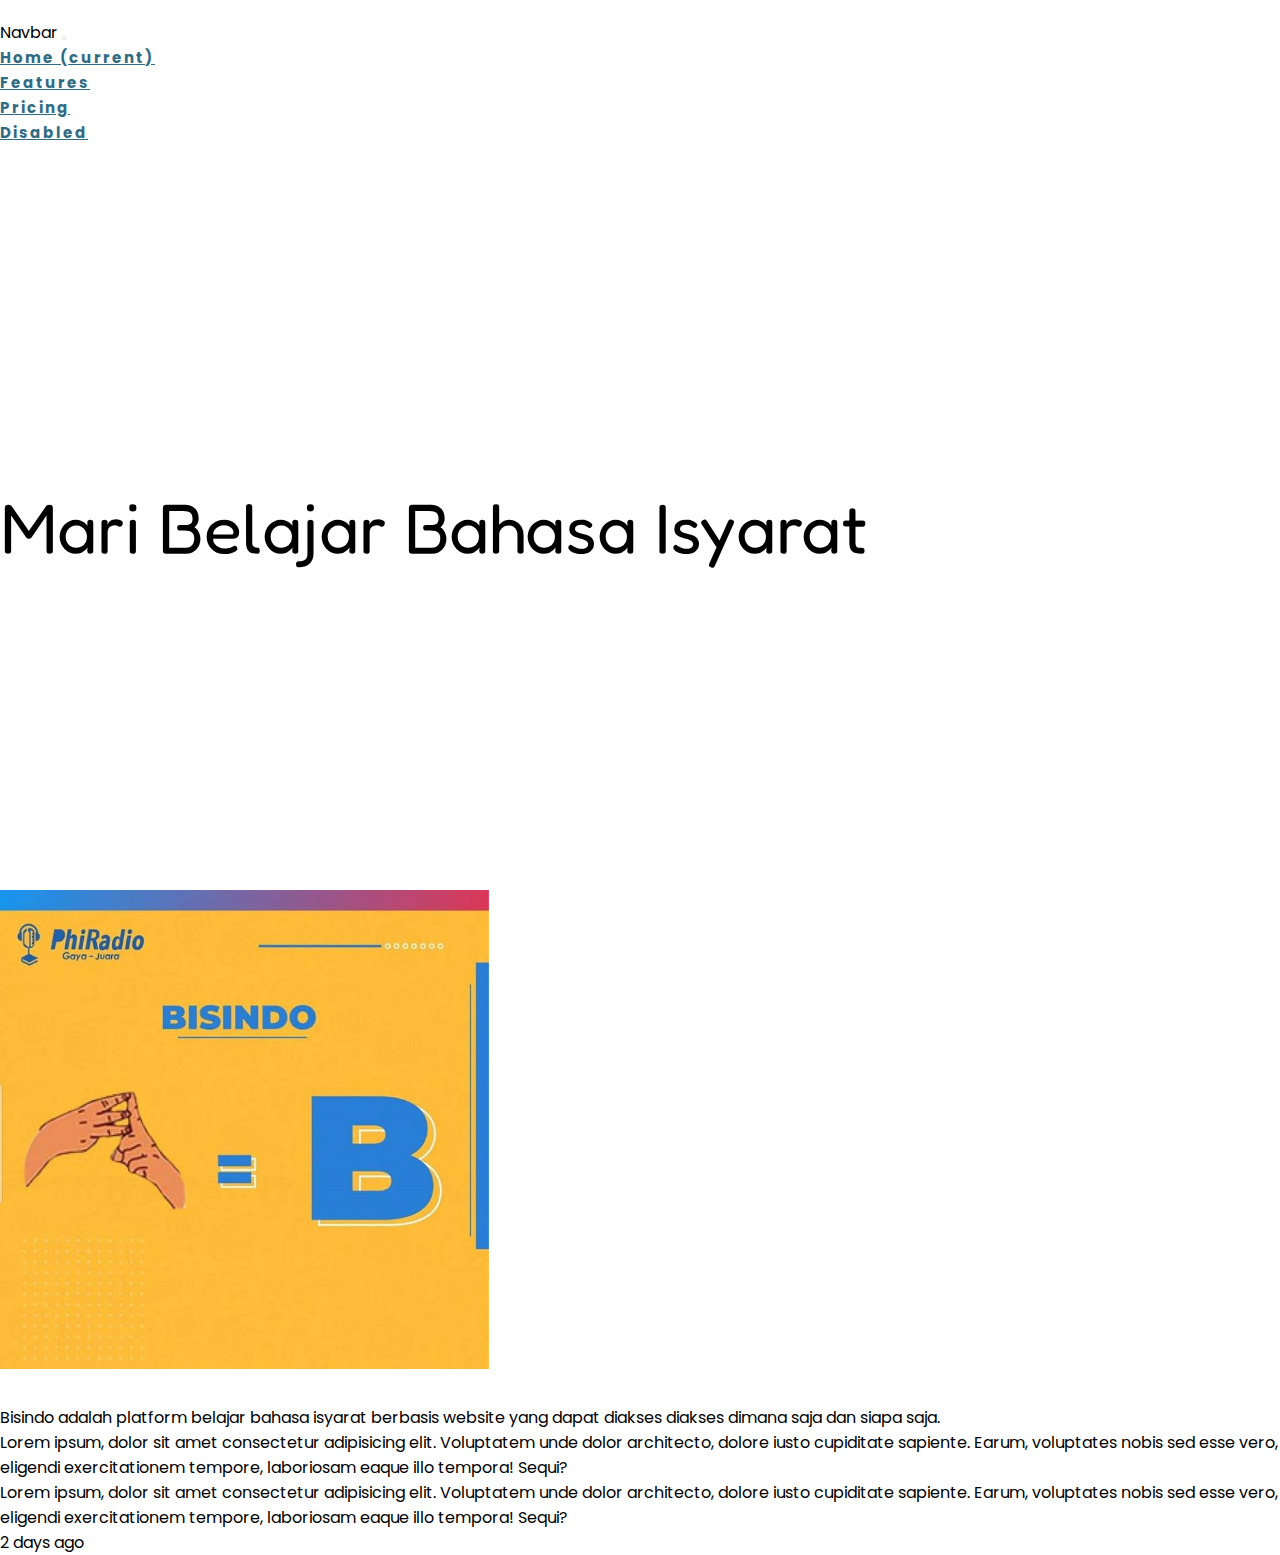
==== index.html @ 9f0bd3d5 "push" ====
<!doctype html>
<html lang="en">
  <head>
    <!-- Required meta tags  -->
    <meta charset="utf-8">
    <meta name="viewport" content="width=device-width, initial-scale=1, shrink-to-fit=no">
    <!-- Bootstrap CSS -->
    <link rel="stylesheet" href="https://cdn.jsdelivr.net/npm/bootstrap@4.6.0/dist/css/bootstrap.min.css" integrity="sha384-B0vP5xmATw1+K9KRQjQERJvTumQW0nPEzvF6L/Z6nronJ3oUOFUFpCjEUQouq2+l" crossorigin="anonymous">
    <link rel="stylesheet" href="css/style.css">

    <title>Hello, world!</title>
  </head>
  <body>
    <!-- navbar -->
    <!-- <nav class="navbar">
    <div class="container">
        <span class="navbar-brand mb-0 h1">Navbar</span>
        <ul class="nav justify-content-end">
            <li class="nav-item active" active>
                <a class="nav-link" href="#">Beranda</a>
            </li>
            <li class="nav-item">
                <a class="nav-link" href="#">Bisindo</a>
            </li>
            <li class="nav-item">
                <a class="nav-link" href="#">Bisi</a>
            </li>
            <li class="nav-item">
                <a class="nav-link" href="#">Game</a>
            </li>
        </ul>
        
        
    </div>
    </nav> -->
    
    <nav class="navbar navbar-expand-lg navbar-light shadow-sm">
    <div class="container">
        <span class="navbar-brand mb-0 h1">Navbar</span>
        <button class="navbar-toggler " type="button" data-toggle="collapse" data-target="#navbarNav" aria-controls="navbarNav" aria-expanded="false" aria-label="Toggle navigation">
            <span class="navbar-toggler-icon justify-content-end"></span>
        </button>
        <div class="collapse navbar-collapse justify-content-end" id="navbarNav">
            <ul class="navbar-nav ">
                <li class="nav-item active">
                    <a class="nav-link" href="#">Home <span class="sr-only">(current)</span></a>
                </li>
                <li class="nav-item">
                    <a class="nav-link" href="#about">Features</a>
                </li>
                <li class="nav-item">
                    <a class="nav-link" href="#">Pricing</a>
                </li>
                <li class="nav-item">
                    <a class="nav-link disabled" href="#" tabindex="-1" aria-disabled="true">Disabled</a>
                </li>
            </ul>
        </div>
    </div>
    </nav>
    
    

    <!-- navbar akhir -->
    <section id="atas">
        <div class="container">
            <div class="row">
                <div class="kiri col-lg-6">
                    <span>Mari Belajar </span>
                    <span>Bahasa Isyarat</span>
                </div>
                <div class="kanan col-lg-6">
                    <div class="gambar">
                        <img src="img/bisindo.png" class="rounded img-responsive center-block d-block mx-auto" alt="...">
                    </div>
                </div>
            </div>
        </div>
    </section>

    <section id="about">
        <div class="container">
            <div class="row">
                <div class="konten col-8">
                    <p>
                        Bisindo adalah platform belajar bahasa isyarat berbasis website yang dapat diakses 
                        diakses dimana saja dan siapa saja.
                    </p>
                    <p>
                        Lorem ipsum, dolor sit amet consectetur adipisicing elit. 
                        Voluptatem unde dolor architecto, dolore iusto cupiditate sapiente. 
                        Earum, voluptates nobis sed esse vero, eligendi exercitationem tempore, 
                        laboriosam eaque illo tempora! Sequi?
                    </p>
                    <p>
                        Lorem ipsum, dolor sit amet consectetur adipisicing elit. 
                        Voluptatem unde dolor architecto, dolore iusto cupiditate sapiente. 
                        Earum, voluptates nobis sed esse vero, eligendi exercitationem tempore, 
                        laboriosam eaque illo tempora! Sequi?
                    </p>
                </div>
                
            </div>
        </div>
    </section>



    <!-- footer -->
    <div class="card-footer text-muted">
        2 days ago
    </div>

    <!-- Optional JavaScript; choose one of the two! -->

    <!-- Option 1: jQuery and Bootstrap Bundle (includes Popper) -->
    <script src="https://code.jquery.com/jquery-3.5.1.slim.min.js" integrity="sha384-DfXdz2htPH0lsSSs5nCTpuj/zy4C+OGpamoFVy38MVBnE+IbbVYUew+OrCXaRkfj" crossorigin="anonymous"></script>
    <script src="https://cdn.jsdelivr.net/npm/bootstrap@4.6.0/dist/js/bootstrap.bundle.min.js" integrity="sha384-Piv4xVNRyMGpqkS2by6br4gNJ7DXjqk09RmUpJ8jgGtD7zP9yug3goQfGII0yAns" crossorigin="anonymous"></script>

    <!-- Option 2: Separate Popper and Bootstrap JS -->
    <!--
    <script src="https://code.jquery.com/jquery-3.5.1.slim.min.js" integrity="sha384-DfXdz2htPH0lsSSs5nCTpuj/zy4C+OGpamoFVy38MVBnE+IbbVYUew+OrCXaRkfj" crossorigin="anonymous"></script>
    <script src="https://cdn.jsdelivr.net/npm/popper.js@1.16.1/dist/umd/popper.min.js" integrity="sha384-9/reFTGAW83EW2RDu2S0VKaIzap3H66lZH81PoYlFhbGU+6BZp6G7niu735Sk7lN" crossorigin="anonymous"></script>
    <script src="https://cdn.jsdelivr.net/npm/bootstrap@4.6.0/dist/js/bootstrap.min.js" integrity="sha384-+YQ4JLhjyBLPDQt//I+STsc9iw4uQqACwlvpslubQzn4u2UU2UFM80nGisd026JF" crossorigin="anonymous"></script>
    -->
    <script src="js/script.js"></script>
  </body>
</html>
---- css/style.css ----
@import url("https://fonts.googleapis.com/css2?family=Poppins&display=swap");
@import url("https://fonts.googleapis.com/css2?family=Fredoka+One&display=swap");

* {
  margin: 0;
  padding: 0;
}

body {
  font-family: "Poppins", sans-serif;
}

nav {
  padding: 20px 0 !important;
  /* height: 70px; */
  /* box-shadow: 0px -30px 41px -5px rgba(0, 0, 0, 0.5); */
}

nav .nav-link {
  color: #316b83;
  font-weight: bold;
  letter-spacing: 2px;
  font-size: 15px;
}

.nav-link:hover {
  color: rgba(98, 88, 241, 0.904);
}

#atas {
  /* width: 100vh; */
  height: 100vh;
}

#about {
  padding-top: 20px;
}

.kiri {
  margin-top: 25%;
  /* margin-top: 15%; */
  font-family: Fredoka One;
}


.gambar {
  margin-top: 25%;
}

/* .kanan img {
  align-content: center;
  width: 50%;
} */

.kiri span .tek {
  font-size: 90px;
}
.kiri span {
  font-size: 70px;
}

@media only screen and (max-width: 768px) {
   
  #atas {
    /* width: 100vh; */
    height: 100vh;
  }

  #atas .container{
    padding-top: 25%;
  }

  .kiri {
    margin-top: 0;
    /* margin-top: 15%; */
    font-family: Fredoka One;
  }
  .kiri span {
    font-size: 8vw;
    margin-left: auto;
    margin-right: auto;
    display:table;
  }

  .gambar {
    margin-top: 0;
  }
  .gambar img{
    width: 40%;
  }

  #about {
    padding-top: 0;
  }
  
}
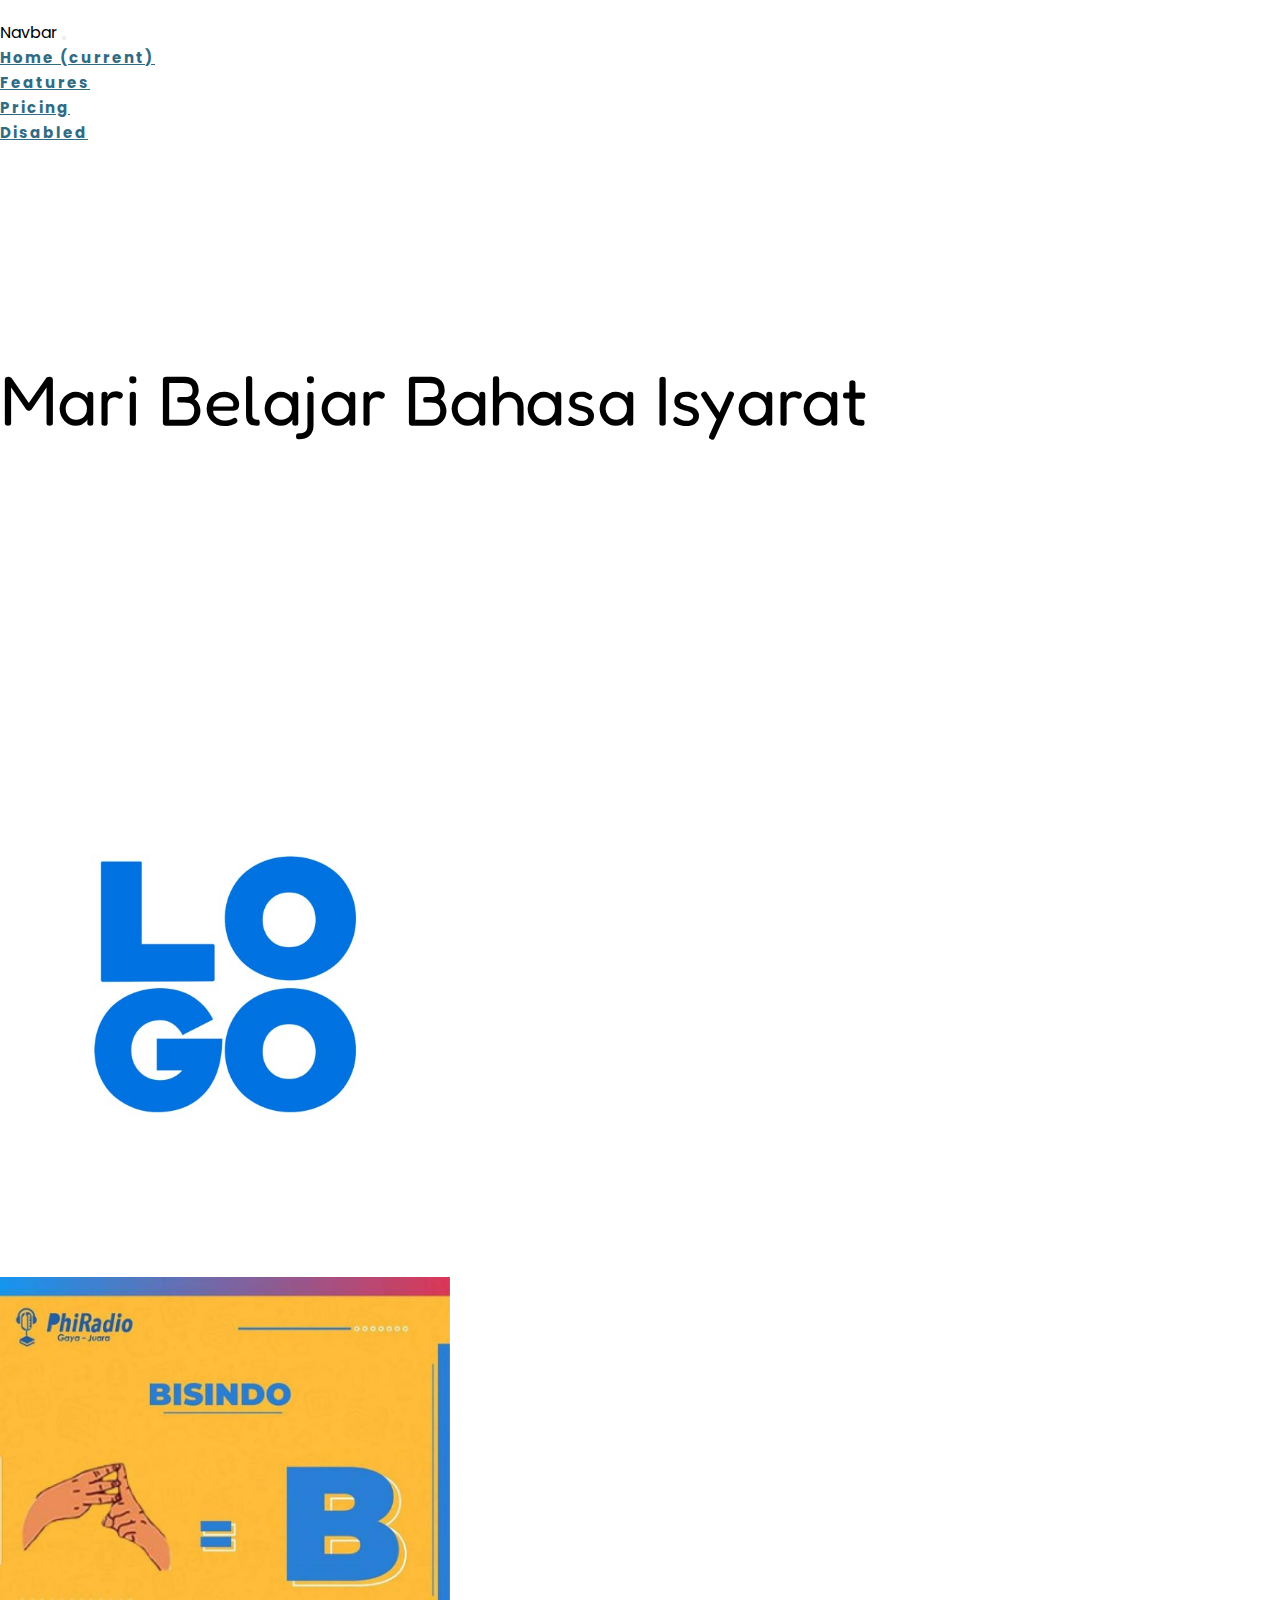
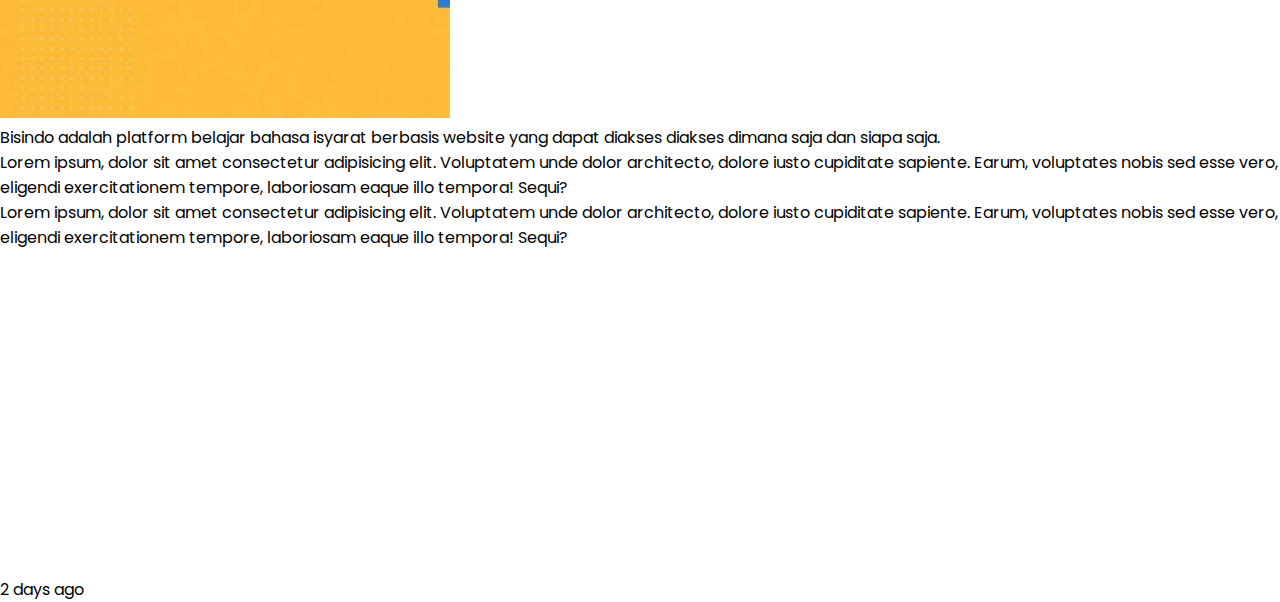
==== commit 3e3f8601: "push" ====
--- a/index.html
+++ b/index.html
@@ -1,115 +1,82 @@
-<!doctype html>
+<!DOCTYPE html>
 <html lang="en">
   <head>
     <!-- Required meta tags  -->
-    <meta charset="utf-8">
-    <meta name="viewport" content="width=device-width, initial-scale=1, shrink-to-fit=no">
+    <meta charset="utf-8" />
+    <meta name="viewport" content="width=device-width, initial-scale=1, shrink-to-fit=no" />
     <!-- Bootstrap CSS -->
-    <link rel="stylesheet" href="https://cdn.jsdelivr.net/npm/bootstrap@4.6.0/dist/css/bootstrap.min.css" integrity="sha384-B0vP5xmATw1+K9KRQjQERJvTumQW0nPEzvF6L/Z6nronJ3oUOFUFpCjEUQouq2+l" crossorigin="anonymous">
-    <link rel="stylesheet" href="css/style.css">
+    <link rel="stylesheet" href="https://cdn.jsdelivr.net/npm/bootstrap@4.6.0/dist/css/bootstrap.min.css" integrity="sha384-B0vP5xmATw1+K9KRQjQERJvTumQW0nPEzvF6L/Z6nronJ3oUOFUFpCjEUQouq2+l" crossorigin="anonymous" />
+    <link rel="stylesheet" href="css/style.css" />
 
     <title>Hello, world!</title>
   </head>
   <body>
-    <!-- navbar -->
-    <!-- <nav class="navbar">
-    <div class="container">
+    <!-- nav -->
+    <nav class="navbar navbar-expand-lg navbar-light shadow-sm">
+      <div class="container">
         <span class="navbar-brand mb-0 h1">Navbar</span>
-        <ul class="nav justify-content-end">
-            <li class="nav-item active" active>
-                <a class="nav-link" href="#">Beranda</a>
+        <button class="navbar-toggler" type="button" data-toggle="collapse" data-target="#navbarNav" aria-controls="navbarNav" aria-expanded="false" aria-label="Toggle navigation">
+          <span class="navbar-toggler-icon justify-content-end"></span>
+        </button>
+        <div class="collapse navbar-collapse justify-content-end" id="navbarNav">
+          <ul class="navbar-nav">
+            <li class="nav-item active">
+              <a class="nav-link" href="#">Home <span class="sr-only">(current)</span></a>
             </li>
             <li class="nav-item">
-                <a class="nav-link" href="#">Bisindo</a>
+              <a class="nav-link" href="#about">Features</a>
             </li>
             <li class="nav-item">
-                <a class="nav-link" href="#">Bisi</a>
+              <a class="nav-link" href="#">Pricing</a>
             </li>
             <li class="nav-item">
-                <a class="nav-link" href="#">Game</a>
+              <a class="nav-link disabled" href="#" tabindex="-1" aria-disabled="true">Disabled</a>
             </li>
-        </ul>
-        
-        
-    </div>
-    </nav> -->
-    
-    <nav class="navbar navbar-expand-lg navbar-light shadow-sm">
-    <div class="container">
-        <span class="navbar-brand mb-0 h1">Navbar</span>
-        <button class="navbar-toggler " type="button" data-toggle="collapse" data-target="#navbarNav" aria-controls="navbarNav" aria-expanded="false" aria-label="Toggle navigation">
-            <span class="navbar-toggler-icon justify-content-end"></span>
-        </button>
-        <div class="collapse navbar-collapse justify-content-end" id="navbarNav">
-            <ul class="navbar-nav ">
-                <li class="nav-item active">
-                    <a class="nav-link" href="#">Home <span class="sr-only">(current)</span></a>
-                </li>
-                <li class="nav-item">
-                    <a class="nav-link" href="#about">Features</a>
-                </li>
-                <li class="nav-item">
-                    <a class="nav-link" href="#">Pricing</a>
-                </li>
-                <li class="nav-item">
-                    <a class="nav-link disabled" href="#" tabindex="-1" aria-disabled="true">Disabled</a>
-                </li>
-            </ul>
+          </ul>
         </div>
-    </div>
+      </div>
     </nav>
-    
-    
+    <!-- navbar akhir -->
 
-    <!-- navbar akhir -->
     <section id="atas">
-        <div class="container">
-            <div class="row">
-                <div class="kiri col-lg-6">
-                    <span>Mari Belajar </span>
-                    <span>Bahasa Isyarat</span>
-                </div>
-                <div class="kanan col-lg-6">
-                    <div class="gambar">
-                        <img src="img/bisindo.png" class="rounded img-responsive center-block d-block mx-auto" alt="...">
-                    </div>
-                </div>
+      <div class="container">
+        <div class="row">
+          <div class="kiri col-lg-6">
+            <span>Mari Belajar </span>
+            <span>Bahasa Isyarat</span>
+          </div>
+          <div class="kanan col-lg-6">
+            <div class="gambar">
+              <img src="img/logo.jpg" class="rounded img-responsive center-block d-block mx-auto" alt="..." />
             </div>
+          </div>
         </div>
+      </div>
     </section>
 
     <section id="about">
-        <div class="container">
-            <div class="row">
-                <div class="konten col-8">
-                    <p>
-                        Bisindo adalah platform belajar bahasa isyarat berbasis website yang dapat diakses 
-                        diakses dimana saja dan siapa saja.
-                    </p>
-                    <p>
-                        Lorem ipsum, dolor sit amet consectetur adipisicing elit. 
-                        Voluptatem unde dolor architecto, dolore iusto cupiditate sapiente. 
-                        Earum, voluptates nobis sed esse vero, eligendi exercitationem tempore, 
-                        laboriosam eaque illo tempora! Sequi?
-                    </p>
-                    <p>
-                        Lorem ipsum, dolor sit amet consectetur adipisicing elit. 
-                        Voluptatem unde dolor architecto, dolore iusto cupiditate sapiente. 
-                        Earum, voluptates nobis sed esse vero, eligendi exercitationem tempore, 
-                        laboriosam eaque illo tempora! Sequi?
-                    </p>
-                </div>
-                
-            </div>
+      <div class="container">
+        <div class="row">
+          <div class="gbout col-5">
+            <img src="img/bisindo.png" class="rounded img-responsive center-block d-block mx-auto" alt="..." />
+          </div>
+          <div class="konten col-7">
+            <p>Bisindo adalah platform belajar bahasa isyarat berbasis website yang dapat diakses diakses dimana saja dan siapa saja.</p>
+            <p>
+              Lorem ipsum, dolor sit amet consectetur adipisicing elit. Voluptatem unde dolor architecto, dolore iusto cupiditate sapiente. Earum, voluptates nobis sed esse vero, eligendi exercitationem tempore, laboriosam eaque illo
+              tempora! Sequi?
+            </p>
+            <p>
+              Lorem ipsum, dolor sit amet consectetur adipisicing elit. Voluptatem unde dolor architecto, dolore iusto cupiditate sapiente. Earum, voluptates nobis sed esse vero, eligendi exercitationem tempore, laboriosam eaque illo
+              tempora! Sequi?
+            </p>
+          </div>
         </div>
+      </div>
     </section>
 
-
-
     <!-- footer -->
-    <div class="card-footer text-muted">
-        2 days ago
-    </div>
+    <div class="card-footer text-muted">2 days ago</div>
 
     <!-- Optional JavaScript; choose one of the two! -->
 
@@ -125,4 +92,4 @@
     -->
     <script src="js/script.js"></script>
   </body>
-</html>+</html>
--- a/css/style.css
+++ b/css/style.css
@@ -12,6 +12,7 @@
 
 nav {
   padding: 20px 0 !important;
+  z-index: 1;
   /* height: 70px; */
   /* box-shadow: 0px -30px 41px -5px rgba(0, 0, 0, 0.5); */
 }
@@ -29,28 +30,27 @@
 
 #atas {
   /* width: 100vh; */
-  height: 100vh;
+  min-height: 100vh;
 }
 
 #about {
   padding-top: 20px;
+  min-height: 100vh;
 }
 
 .kiri {
-  margin-top: 25%;
-  /* margin-top: 15%; */
+  /* margin-top: 2%; */
+  margin-top: 15%;
   font-family: Fredoka One;
 }
-
 
 .gambar {
   margin-top: 25%;
 }
 
-/* .kanan img {
-  align-content: center;
-  width: 50%;
-} */
+.kanan img {
+  width: 50vh;
+}
 
 .kiri span .tek {
   font-size: 90px;
@@ -59,14 +59,17 @@
   font-size: 70px;
 }
 
-@media only screen and (max-width: 768px) {
-   
+.gbout img {
+  width: 50vh;
+}
+
+@media only screen and (max-width: 992px) {
   #atas {
     /* width: 100vh; */
     height: 100vh;
   }
 
-  #atas .container{
+  #atas .container {
     padding-top: 25%;
   }
 
@@ -76,21 +79,20 @@
     font-family: Fredoka One;
   }
   .kiri span {
-    font-size: 8vw;
+    font-size: 12vw;
     margin-left: auto;
     margin-right: auto;
-    display:table;
+    display: table;
   }
 
   .gambar {
     margin-top: 0;
   }
-  .gambar img{
-    width: 40%;
+  .gambar img {
+    width: 60%;
   }
 
   #about {
-    padding-top: 0;
+    padding-top: 20px;
   }
-  
-}+}
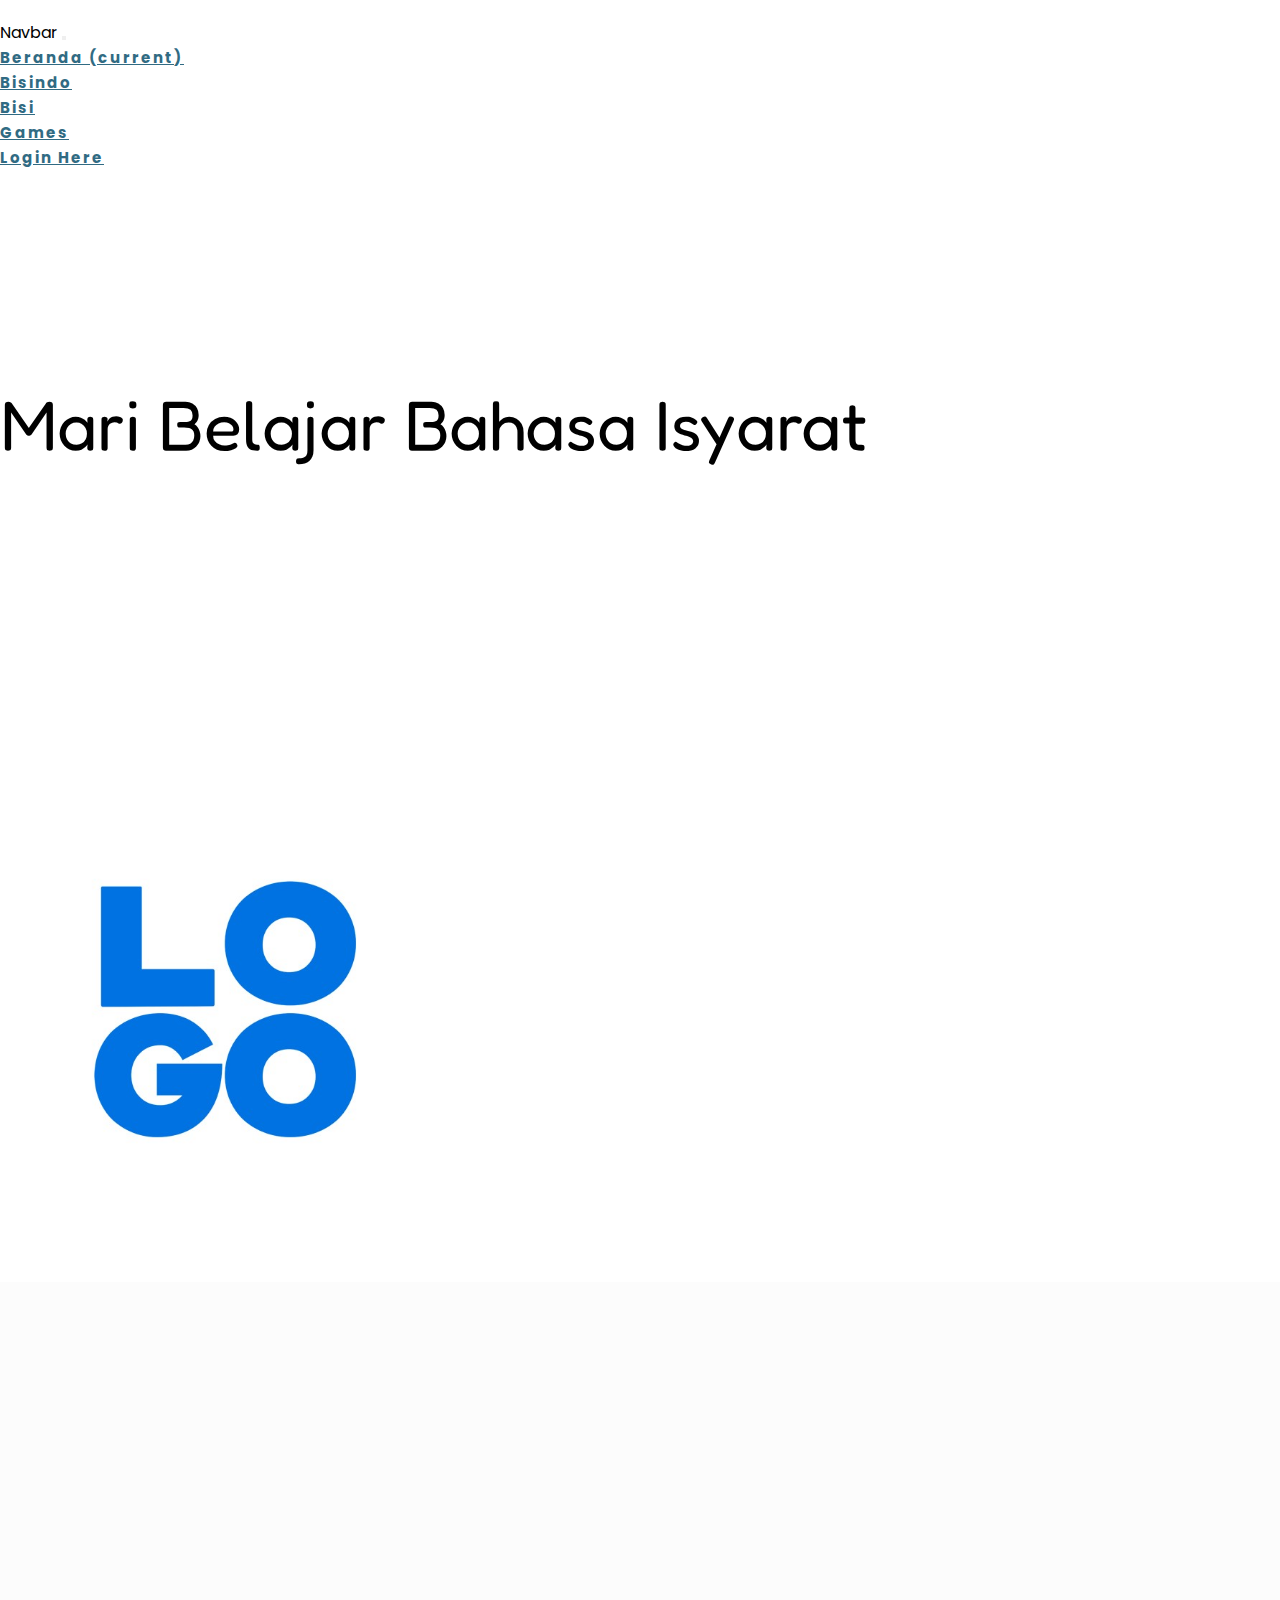
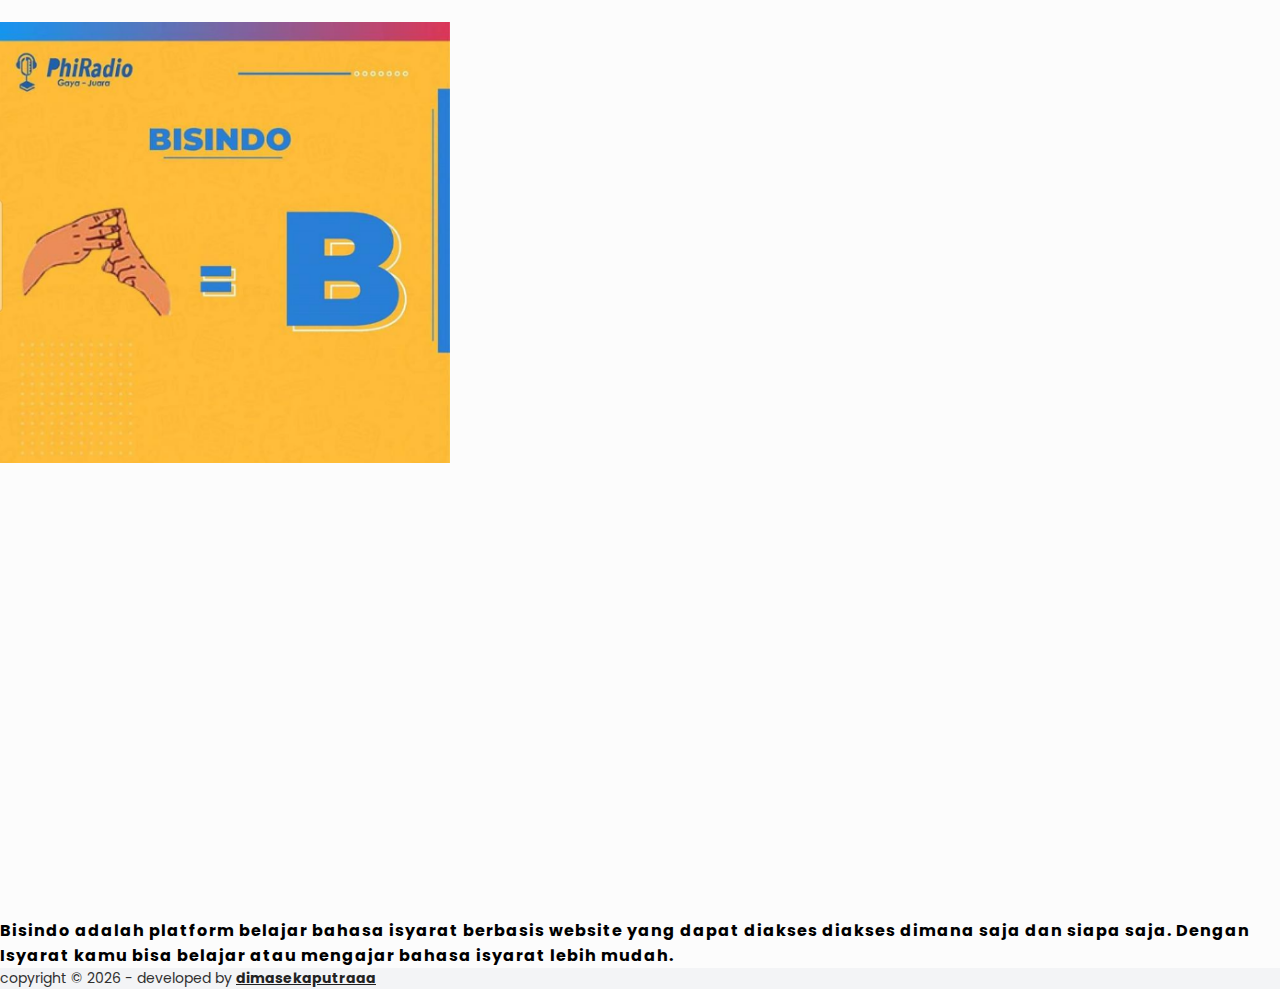
==== commit 42a2cdce: "push" ====
--- a/index.html
+++ b/index.html
@@ -21,16 +21,19 @@
         <div class="collapse navbar-collapse justify-content-end" id="navbarNav">
           <ul class="navbar-nav">
             <li class="nav-item active">
-              <a class="nav-link" href="#">Home <span class="sr-only">(current)</span></a>
+              <a class="nav-link" href="#">Beranda <span class="sr-only">(current)</span></a>
             </li>
             <li class="nav-item">
-              <a class="nav-link" href="#about">Features</a>
+              <a class="nav-link" href="#">Bisindo</a>
             </li>
             <li class="nav-item">
-              <a class="nav-link" href="#">Pricing</a>
+              <a class="nav-link" href="#">Bisi</a>
             </li>
             <li class="nav-item">
-              <a class="nav-link disabled" href="#" tabindex="-1" aria-disabled="true">Disabled</a>
+              <a class="nav-link" href="#">Games</a>
+            </li>
+            <li class="nav-item">
+              <a class="nav-link disabled" href="#" tabindex="-1" aria-disabled="true">Login Here</a>
             </li>
           </ul>
         </div>
@@ -57,26 +60,32 @@
     <section id="about">
       <div class="container">
         <div class="row">
-          <div class="gbout col-5">
+          <div class="gbout col-lg-6">
             <img src="img/bisindo.png" class="rounded img-responsive center-block d-block mx-auto" alt="..." />
           </div>
-          <div class="konten col-7">
-            <p>Bisindo adalah platform belajar bahasa isyarat berbasis website yang dapat diakses diakses dimana saja dan siapa saja.</p>
-            <p>
-              Lorem ipsum, dolor sit amet consectetur adipisicing elit. Voluptatem unde dolor architecto, dolore iusto cupiditate sapiente. Earum, voluptates nobis sed esse vero, eligendi exercitationem tempore, laboriosam eaque illo
-              tempora! Sequi?
-            </p>
-            <p>
-              Lorem ipsum, dolor sit amet consectetur adipisicing elit. Voluptatem unde dolor architecto, dolore iusto cupiditate sapiente. Earum, voluptates nobis sed esse vero, eligendi exercitationem tempore, laboriosam eaque illo
-              tempora! Sequi?
-            </p>
+          <div class="konten col-lg-6">
+            <p><b>Bisindo adalah platform belajar bahasa isyarat berbasis website yang dapat diakses diakses dimana saja dan siapa saja. Dengan Isyarat kamu bisa belajar atau mengajar bahasa isyarat lebih mudah.</b></p>
           </div>
         </div>
       </div>
     </section>
 
     <!-- footer -->
-    <div class="card-footer text-muted">2 days ago</div>
+      <!-- ======= Footer ======= -->
+  <footer id="footer">
+    <div class="container">
+      <div class="copyright-wrap d-md-flex py-3">
+        <div class="me-md-auto text-center text-md-start">
+          <div class="copyright">
+            <span>copyright &copy; <script> document.write(new Date().getFullYear()); </script> - developed by <b><a href="https://instagram.com/dimasekaputraaa" style="color: rgb(34, 34, 34);">dimasekaputraaa
+            </a></b></span>
+          </div>
+        </div>
+
+    </div>
+  </footer>
+  <!-- End Footer -->
+    <!-- <div class="card-footer text-muted">2 days ago</div> -->
 
     <!-- Optional JavaScript; choose one of the two! -->
 
--- a/css/style.css
+++ b/css/style.css
@@ -31,11 +31,16 @@
 #atas {
   /* width: 100vh; */
   min-height: 100vh;
+  background-size: cover;
 }
 
 #about {
+  background: rgba(243, 243, 243, 0.247);
+  min-height: 100vh;
+}
+
+#about .container {
   padding-top: 20px;
-  min-height: 100vh;
 }
 
 .kiri {
@@ -61,6 +66,19 @@
 
 .gbout img {
   width: 50vh;
+  padding-top: 25%;
+}
+
+.konten p {
+  padding-top: 35%;
+  letter-spacing: 1px;
+}
+
+#footer {
+  color: rgb(48, 48, 48);
+  font-size: 14px;
+  background-color: #f3f4f6;
+  background-size: cover;
 }
 
 @media only screen and (max-width: 992px) {
@@ -95,4 +113,8 @@
   #about {
     padding-top: 20px;
   }
+  .konten p {
+    padding-top: 40px;
+    text-align: center;
+  }
 }
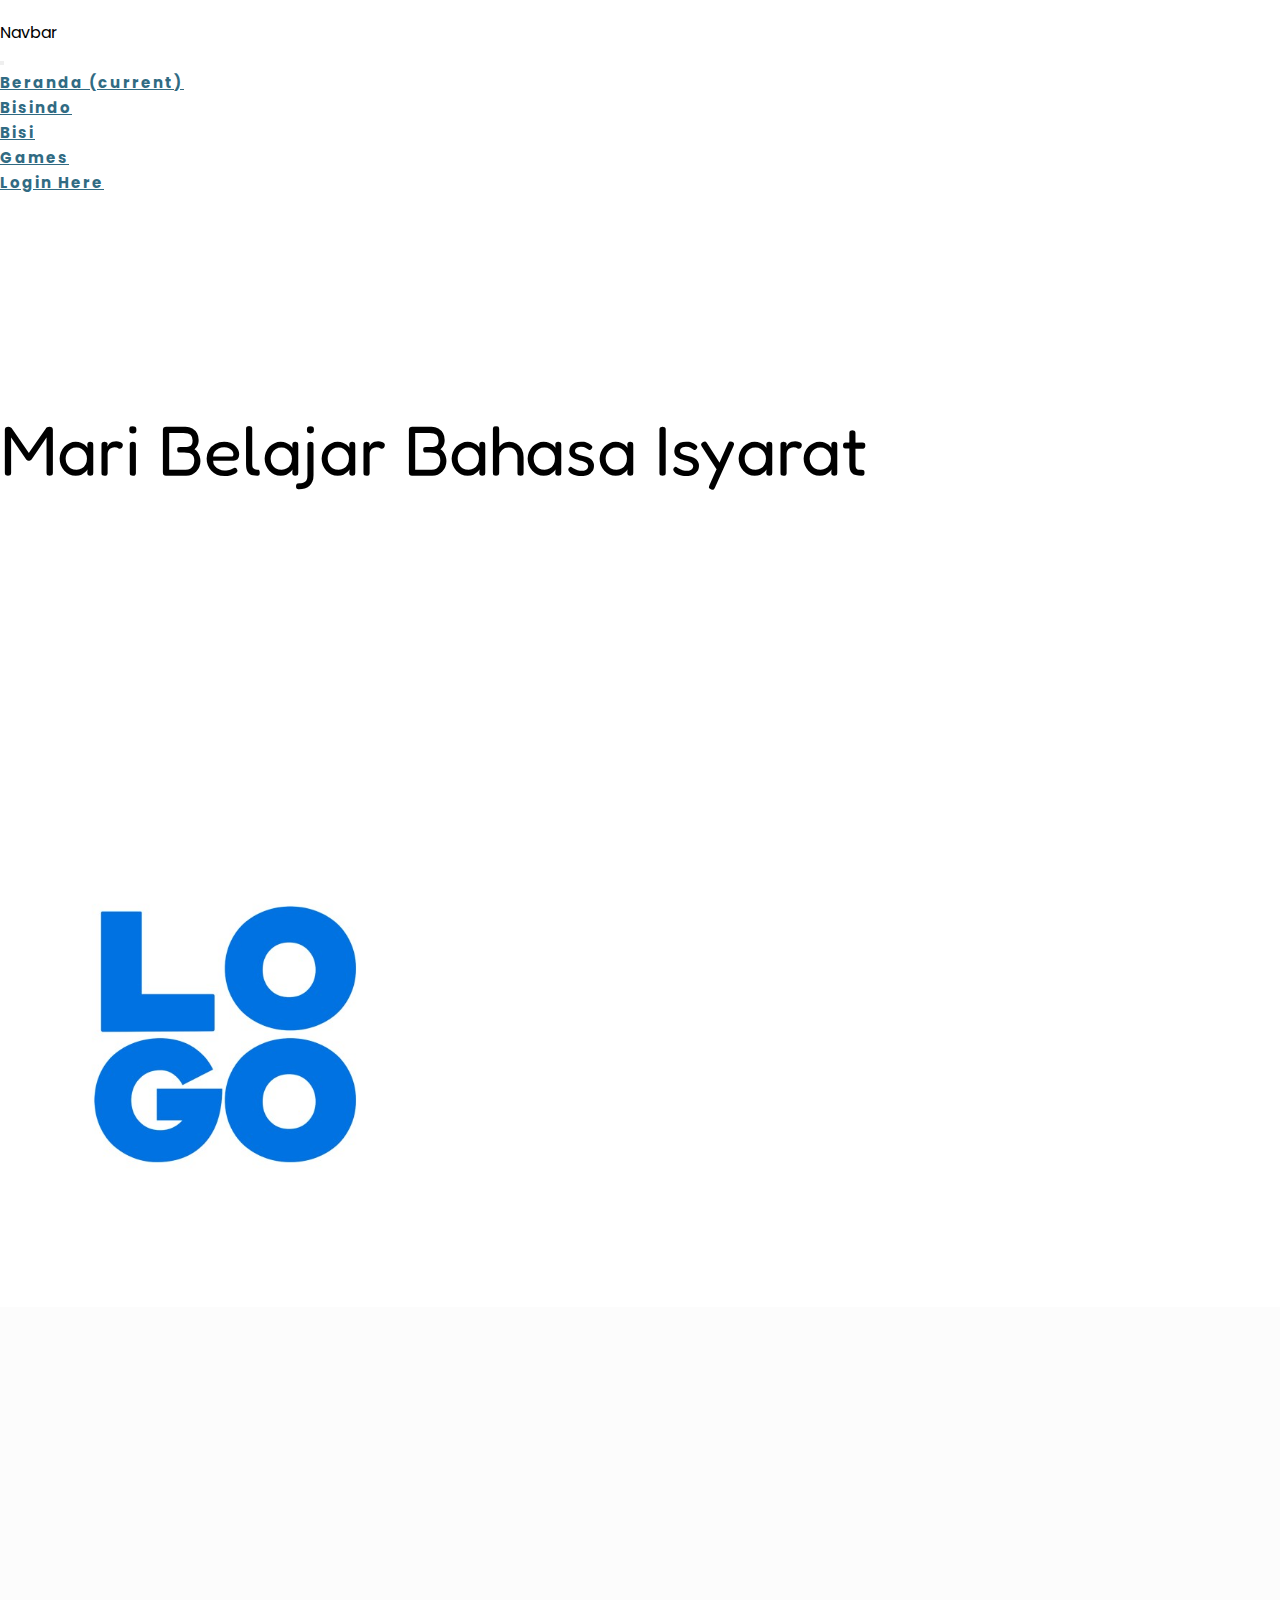
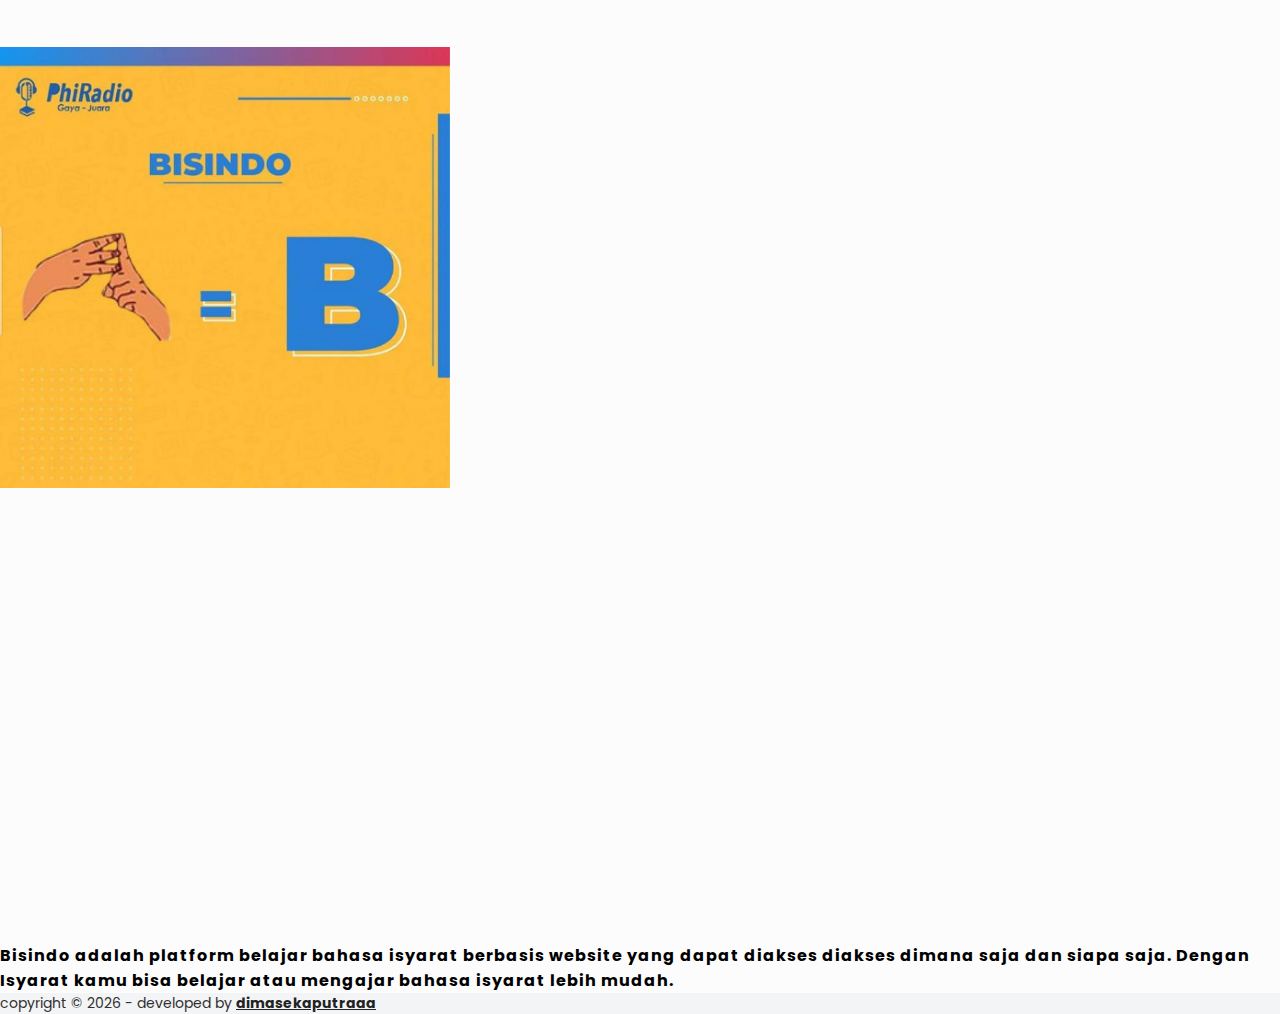
==== commit f5d1f0e2: "push" ====
--- a/index.html
+++ b/index.html
@@ -15,16 +15,18 @@
     <nav class="navbar navbar-expand-lg navbar-light shadow-sm">
       <div class="container">
         <span class="navbar-brand mb-0 h1">Navbar</span>
-        <button class="navbar-toggler" type="button" data-toggle="collapse" data-target="#navbarNav" aria-controls="navbarNav" aria-expanded="false" aria-label="Toggle navigation">
-          <span class="navbar-toggler-icon justify-content-end"></span>
-        </button>
+        <div class="btn">
+            <button class="navbar-toggler" type="button" data-toggle="collapse" data-target="#navbarNav" aria-controls="navbarNav" aria-expanded="false" aria-label="Toggle navigation">
+                <span class="navbar-toggler-icon justify-content-end"></span>
+              </button>
+        </div>
         <div class="collapse navbar-collapse justify-content-end" id="navbarNav">
           <ul class="navbar-nav">
             <li class="nav-item active">
               <a class="nav-link" href="#">Beranda <span class="sr-only">(current)</span></a>
             </li>
             <li class="nav-item">
-              <a class="nav-link" href="#">Bisindo</a>
+              <a class="nav-link" href="Bisindo.html">Bisindo</a>
             </li>
             <li class="nav-item">
               <a class="nav-link" href="#">Bisi</a>
@@ -64,7 +66,7 @@
             <img src="img/bisindo.png" class="rounded img-responsive center-block d-block mx-auto" alt="..." />
           </div>
           <div class="konten col-lg-6">
-            <p><b>Bisindo adalah platform belajar bahasa isyarat berbasis website yang dapat diakses diakses dimana saja dan siapa saja. Dengan Isyarat kamu bisa belajar atau mengajar bahasa isyarat lebih mudah.</b></p>
+            <p> <b>Bisindo adalah platform belajar bahasa isyarat berbasis website yang dapat diakses diakses dimana saja dan siapa saja. Dengan Isyarat kamu bisa belajar atau mengajar bahasa isyarat lebih mudah.</b></p>
           </div>
         </div>
       </div>
--- a/css/style.css
+++ b/css/style.css
@@ -30,6 +30,7 @@
 
 #atas {
   /* width: 100vh; */
+  width: 100%;
   min-height: 100vh;
   background-size: cover;
 }
@@ -37,6 +38,12 @@
 #about {
   background: rgba(243, 243, 243, 0.247);
   min-height: 100vh;
+}
+
+#bindo {
+  min-height: 100vh;
+  background-size: cover;
+  width: 100%;
 }
 
 #about .container {
@@ -81,6 +88,10 @@
   background-size: cover;
 }
 
+.card {
+  margin-top: 10%;
+}
+
 @media only screen and (max-width: 992px) {
   #atas {
     /* width: 100vh; */
@@ -118,3 +129,19 @@
     text-align: center;
   }
 }
+
+@media only screen and (max-width: 576px) {
+  .navbar-brand {
+    padding-left: 20px;
+  }
+  .btn {
+    padding-right: 20px;
+  }
+  .navbar-nav {
+    padding-left: 20px;
+  }
+  .card {
+    padding-left: 20px;
+    padding-right: 20px;
+  }
+}
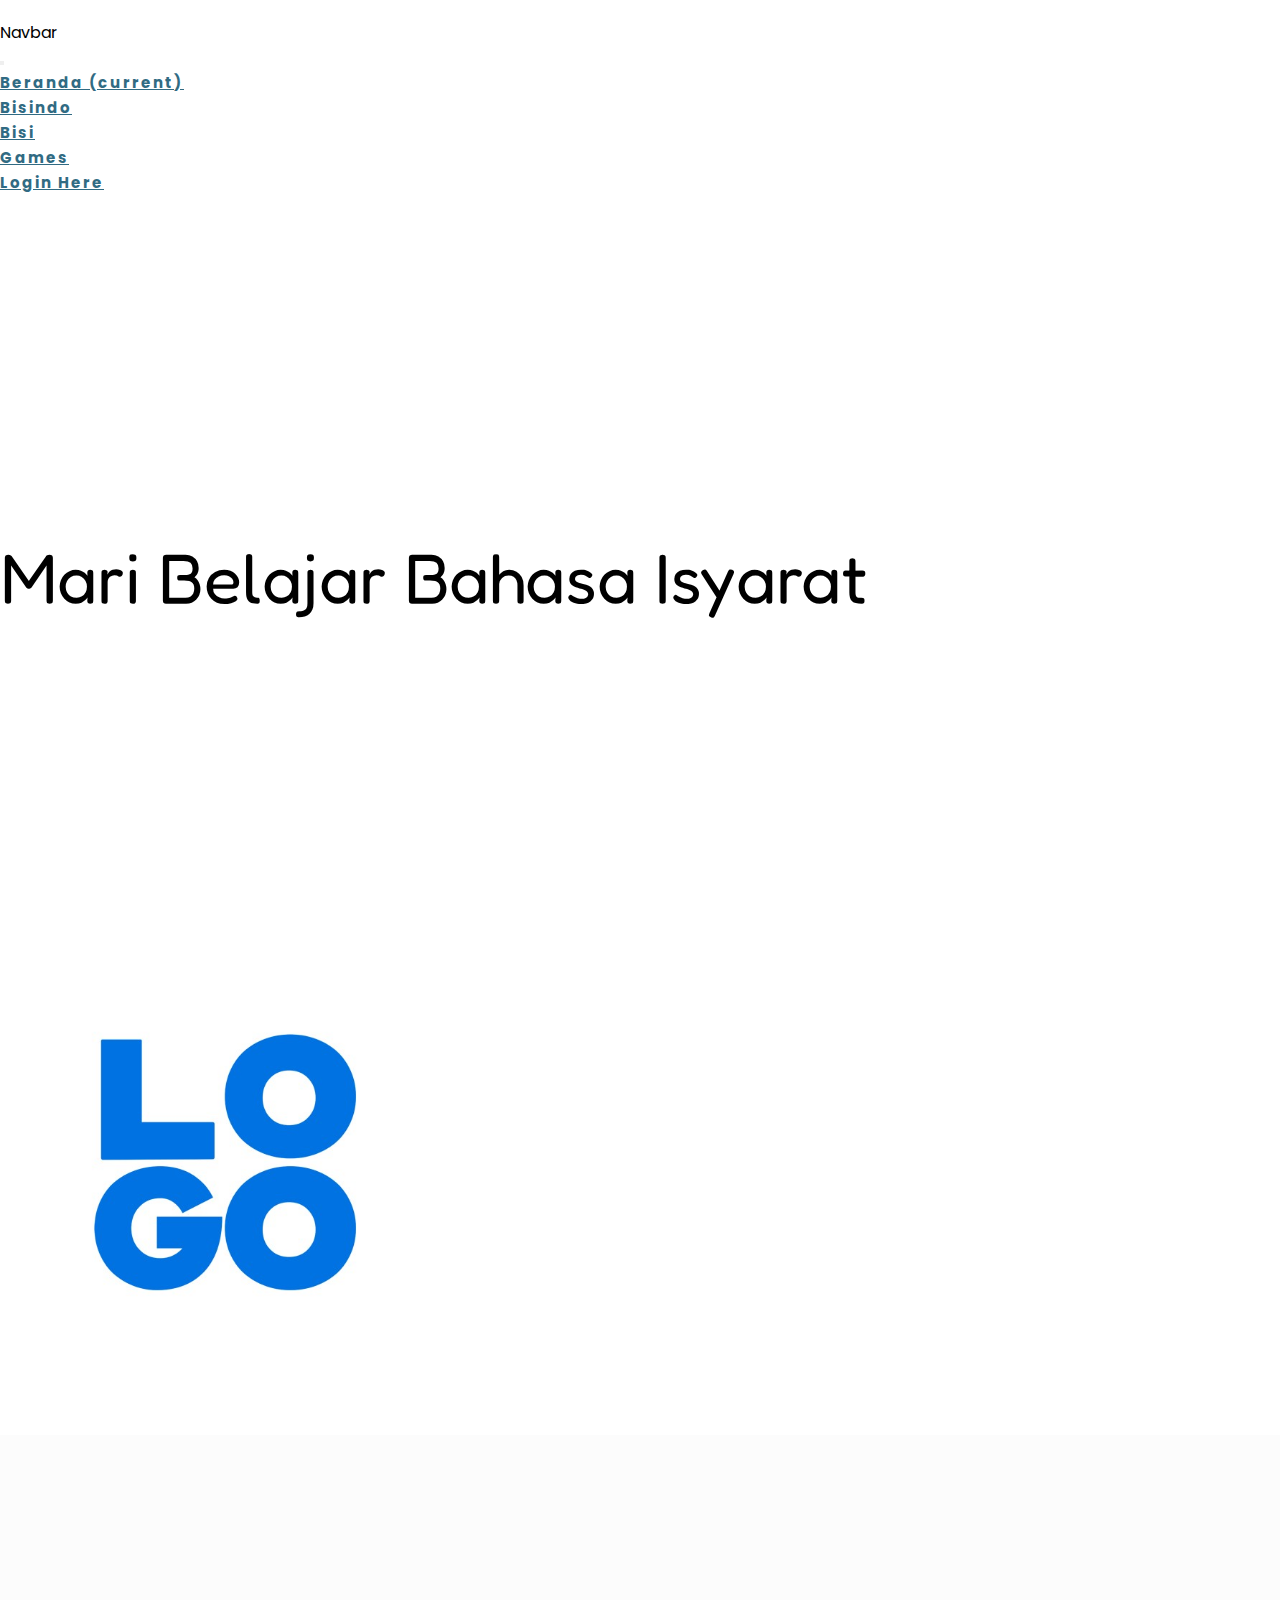
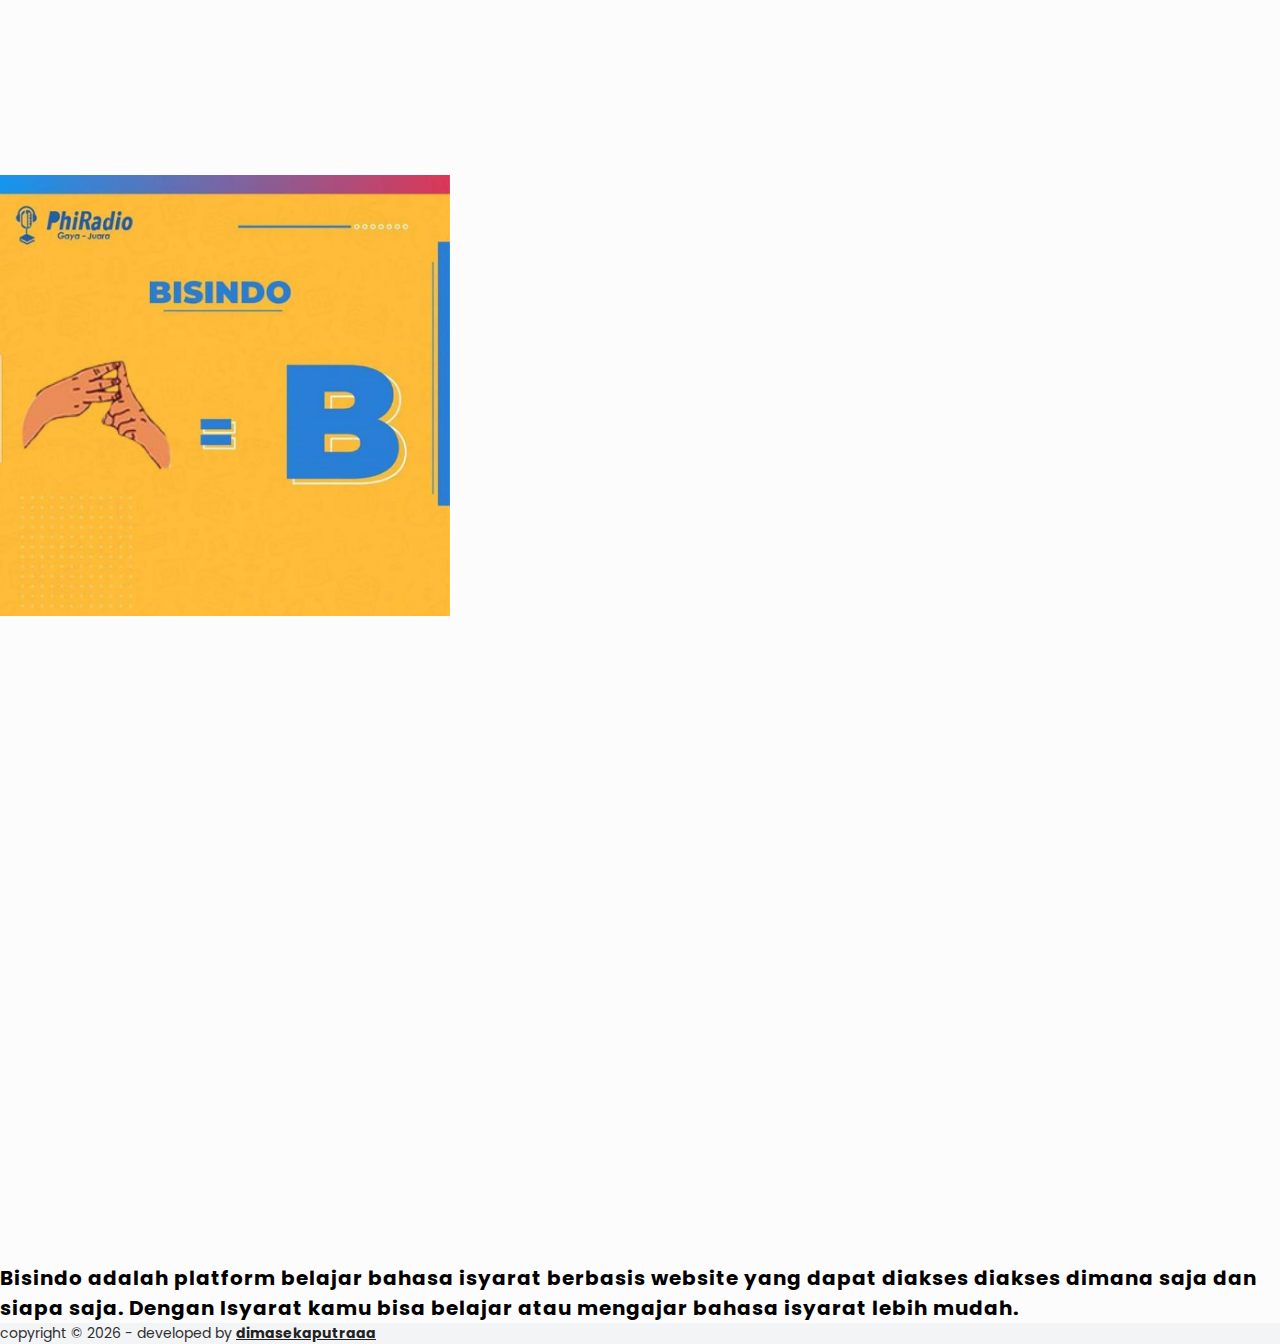
==== commit 9d35f056: "ubah responsive" ====
--- a/index.html
+++ b/index.html
@@ -46,11 +46,11 @@
     <section id="atas">
       <div class="container">
         <div class="row">
-          <div class="kiri col-lg-6">
+          <div class="kiri col-xl-6 col-lg-7">
             <span>Mari Belajar </span>
             <span>Bahasa Isyarat</span>
           </div>
-          <div class="kanan col-lg-6">
+          <div class="kanan col-xl-6 col-lg-5">
             <div class="gambar">
               <img src="img/logo.jpg" class="rounded img-responsive center-block d-block mx-auto" alt="..." />
             </div>
@@ -62,10 +62,10 @@
     <section id="about">
       <div class="container">
         <div class="row">
-          <div class="gbout col-lg-6">
+          <div class="gbout col-xl-6 col-lg-6">
             <img src="img/bisindo.png" class="rounded img-responsive center-block d-block mx-auto" alt="..." />
           </div>
-          <div class="konten col-lg-6">
+          <div class="konten col-xl-6 col-lg-6">
             <p> <b>Bisindo adalah platform belajar bahasa isyarat berbasis website yang dapat diakses diakses dimana saja dan siapa saja. Dengan Isyarat kamu bisa belajar atau mengajar bahasa isyarat lebih mudah.</b></p>
           </div>
         </div>
--- a/css/style.css
+++ b/css/style.css
@@ -52,7 +52,7 @@
 
 .kiri {
   /* margin-top: 2%; */
-  margin-top: 15%;
+  margin-top: 25%;
   font-family: Fredoka One;
 }
 
@@ -77,7 +77,8 @@
 }
 
 .konten p {
-  padding-top: 35%;
+  font-size: 20px;
+  margin-top: 50%;
   letter-spacing: 1px;
 }
 
@@ -91,6 +92,8 @@
 .card {
   margin-top: 10%;
 }
+
+
 
 @media only screen and (max-width: 992px) {
   #atas {
@@ -108,10 +111,11 @@
     font-family: Fredoka One;
   }
   .kiri span {
-    font-size: 12vw;
+    font-size: 8vh;
     margin-left: auto;
     margin-right: auto;
     display: table;
+    
   }
 
   .gambar {
@@ -125,8 +129,21 @@
     padding-top: 20px;
   }
   .konten p {
-    padding-top: 40px;
+    font-size: 15px;
+    margin-top: 20px;
     text-align: center;
+  }
+
+  .gbout img {
+    
+    width: 40vh;
+    padding-top: 25%;
+  }
+}
+
+@media only screen and (max-width: 767px) {
+  .kiri span {
+    font-size: 6vh;
   }
 }
 
